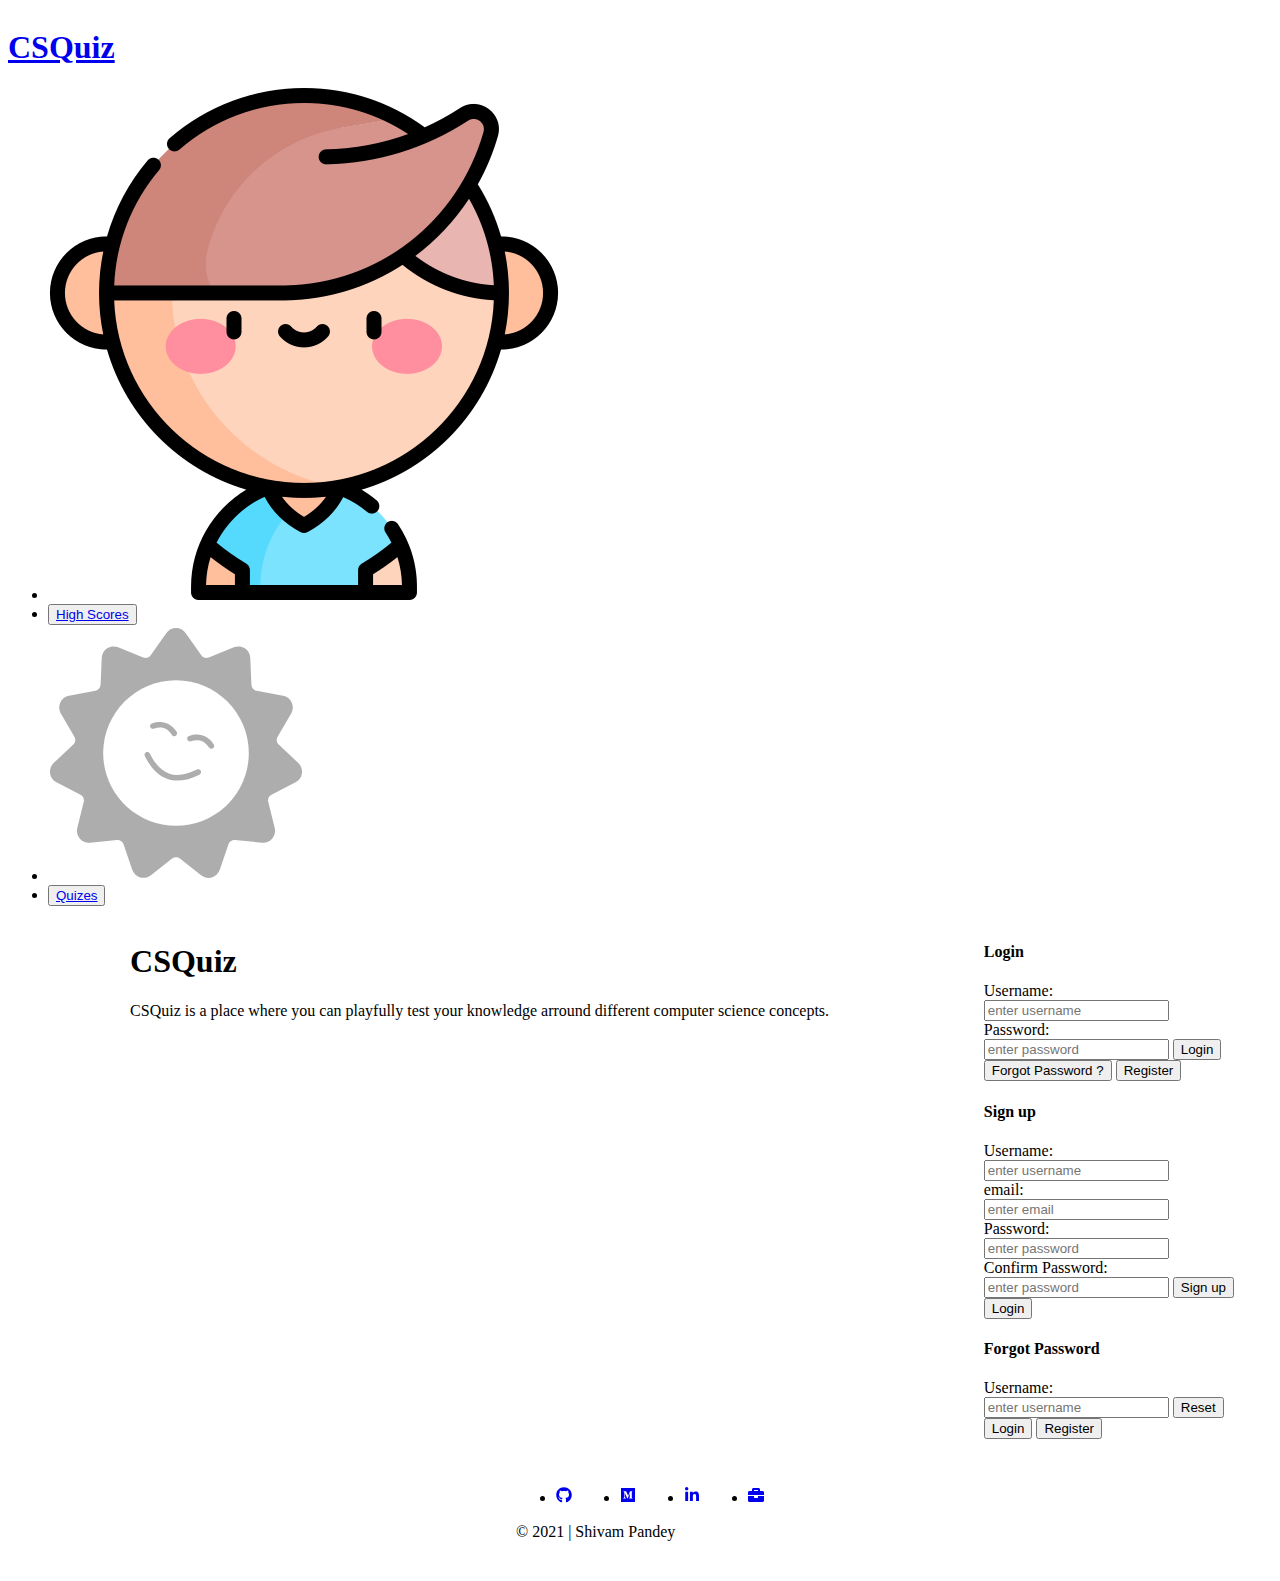
==== index.html @ 69ecd5d8 "feat: quit quiz ui added" ====
<!DOCTYPE html>
<html lang="en">
  <head>
    <meta charset="UTF-8" />
    <meta http-equiv="X-UA-Compatible" content="IE=edge" />
    <meta name="viewport" content="width=device-width, initial-scale=1.0" />
    <link rel="stylesheet" href="https://thisui.netlify.app/min/index.css" />
    <link rel="stylesheet" href="/override.css" />
    <link rel="stylesheet" href="/index.css" />
    <link rel="stylesheet" href="/footer.css">
    <script src="/theme.js" type="module" defer></script>
    <script src="/index.js" type="module" defer></script>
    <title>CSQuiz</title>
  </head>
  <body>
    <header class="csq__header">
      <nav class="tui__nav--box tui__pd-in-xl tui__pd-tb-md">
        <h1 class="tui__nav--logo tui__h-3"><a href="/">CSQuiz</a></h1>
        <div class="tui__nav--mid"></div>
        <ul class="tui__nav--list">
          <li>
            <a href="/profile"><div class="tui__avatar-br-lg tui__flex--center tui__avatar-md">
              <img
                class="tui__img-hw100"
                src="/assets/pngs/player.png"
                alt="user icon"
              />
            </div></a>
          </li>
          <li>
            <button class="tui__btn--link-br-none tui__m-in-md">
              <a href="/high_scores">High Scores</a>
            </button>
          </li>
          <li>
            <div class="tui__avatar-br-lg tui__flex--center tui__avatar-md">
              <img
                class="tui__theme--switch tui__col--svg tui__img-hw100"
                src="/assets/svgs/moon.svg"
              />
            </div>
          </li>
          <li>
            <button class="tui__btn--icon-br-none">
              <a href="/quiz_list">Quizes</a>
            </button>
          </li>
        </ul>
      </nav>
    </header>
    <main class="csq__main tui__m-xl">
      <h1 class="tui__h-1">CSQuiz</h1>
      <p class="tui__text-lg">
        CSQuiz is a place where you can playfully test your knowledge arround
        different computer science concepts.
      </p>
    </main>
    <aside class="csq__aside--right tui__m-xl">
      <div
        class="tui__card tui__pos--rel tui_card--shadow tui__pd-xs csq__card--login"
      >
        <div class="tui__card--img"></div>
        <div class="tui__card--header tui__pd-xs">
          <h4 class="tui__h-4">Login</h4>
        </div>
        <div class="tui__card--body tui__pd-xs">
          <form>
            <span class="tui__input--box">
            <label for="display">Username:</label>
            <input
              type="text"
              placeholder="enter username"
              
              class="tui__input--val"
              id="display"
            />
          </span>
          <span class="tui__input--box">
            <label for="display">Password:</label>
            <input
              type="password"
              placeholder="enter password"
              
              class="tui__input--val"
              id="display"
            />
          </span>
          <button class="tui__btn--primary-br-none" type="submit">Login</button>
          
        </div>
      </form>
      <div class="tui__card--footer tui__flex--row-space-around tui__m-xl">
          <button class="tui__btn--link-br-none csq__btn--forgot">
            Forgot Password ?
          </button>
          <button class="tui__btn--link-br-none csq__btn--reg">Register</button>
        </div>
      </div>

      <div
        class="tui__card tui__pos--rel tui_card--shadow tui__dis--none tui__pd-xs csq__card--reg"
      >
        <div class="tui__card--img"></div>
        <div class="tui__card--header tui__pd-xs">
          <h4 class="tui__h-4">Sign up</h4>
        </div>
        <div class="tui__card--body tui__pd-xs tui__flex--col">
      <form>
        <span class="tui__input--box">
            <label for="display">Username:</label>
            <input
              type="text"
              placeholder="enter username"
              
              class="tui__input--val"
              id="display"
            />
          </span>
          <span class="tui__input--box">
            <label for="display">email:</label>
            <input
              type="email"
              placeholder="enter email"
              
              class="tui__input--val"
              id="display"
            />
          </span>
          <span class="tui__input--box">
            <label for="display">Password:</label>
            <input
              type="password"
              placeholder="enter password"
              
              class="tui__input--val "
              id="display"
            />
          </span>
          <span class="tui__input--box">
            <label for="display">Confirm Password:</label>
            <input
              type="password"
              placeholder="enter password"
              
              class="tui__input--val"
              id="display"
            />
          </span>
          <button
            class="tui__btn--primary-br-none tui__width--max-content tui__m-t-md tui__m-l-xs"
            type="submit"
          >
            Sign up
          </button>
      </form>
    </div>
        <div class="tui__card--footer tui__flex--center tui__m-xl">
          <button class="tui__btn--link-br-none csq__btn--login">Login</button>
        </div>
      </div>

      <div
        class="tui__card tui__pos--rel tui_card--shadow tui__dis--none tui__pd-xs csq__card--forgot"
      >
        <div class="tui__card--img"></div>
        <div class="tui__card--header tui__pd-xs">
          <h4 class="tui__h-4">Forgot Password</h4>
        </div>
        <div class="tui__card--body tui__pd-xs">
      <form>
        <span class="tui__input--box">
            <label for="display">Username:</label>
            <input
              type="text"
              placeholder="enter username"
              
              class="tui__input--val"
              id="display"
            />
          </span>

          <button class="tui__btn--primary-br-none" type="submit">Reset</button>
      </form>
    </div>
        <div class="tui__card--footer tui__m-xl tui__flex--row-space-around">
          <button class="tui__btn--link-br-none csq__btn--login">Login</button>
          <button class="tui__btn--link-br-none csq__btn--reg">Register</button>
        </div>
      </div>
    </aside>
    <footer class="csq__footer">
        <ul>
          <li>
            <a href="https://github.com/SJTGSHIVAM">
              <svg
                stroke="currentColor"
                fill="currentColor"
                stroke-width="0"
                viewBox="0 0 496 512"
                height="1em"
                width="1em"
                xmlns="http://www.w3.org/2000/svg"
              >
                <path
                  d="M165.9 397.4c0 2-2.3 3.6-5.2 3.6-3.3.3-5.6-1.3-5.6-3.6 0-2 2.3-3.6 5.2-3.6 3-.3 5.6 1.3 5.6 3.6zm-31.1-4.5c-.7 2 1.3 4.3 4.3 4.9 2.6 1 5.6 0 6.2-2s-1.3-4.3-4.3-5.2c-2.6-.7-5.5.3-6.2 2.3zm44.2-1.7c-2.9.7-4.9 2.6-4.6 4.9.3 2 2.9 3.3 5.9 2.6 2.9-.7 4.9-2.6 4.6-4.6-.3-1.9-3-3.2-5.9-2.9zM244.8 8C106.1 8 0 113.3 0 252c0 110.9 69.8 205.8 169.5 239.2 12.8 2.3 17.3-5.6 17.3-12.1 0-6.2-.3-40.4-.3-61.4 0 0-70 15-84.7-29.8 0 0-11.4-29.1-27.8-36.6 0 0-22.9-15.7 1.6-15.4 0 0 24.9 2 38.6 25.8 21.9 38.6 58.6 27.5 72.9 20.9 2.3-16 8.8-27.1 16-33.7-55.9-6.2-112.3-14.3-112.3-110.5 0-27.5 7.6-41.3 23.6-58.9-2.6-6.5-11.1-33.3 2.6-67.9 20.9-6.5 69 27 69 27 20-5.6 41.5-8.5 62.8-8.5s42.8 2.9 62.8 8.5c0 0 48.1-33.6 69-27 13.7 34.7 5.2 61.4 2.6 67.9 16 17.7 25.8 31.5 25.8 58.9 0 96.5-58.9 104.2-114.8 110.5 9.2 7.9 17 22.9 17 46.4 0 33.7-.3 75.4-.3 83.6 0 6.5 4.6 14.4 17.3 12.1C428.2 457.8 496 362.9 496 252 496 113.3 383.5 8 244.8 8zM97.2 352.9c-1.3 1-1 3.3.7 5.2 1.6 1.6 3.9 2.3 5.2 1 1.3-1 1-3.3-.7-5.2-1.6-1.6-3.9-2.3-5.2-1zm-10.8-8.1c-.7 1.3.3 2.9 2.3 3.9 1.6 1 3.6.7 4.3-.7.7-1.3-.3-2.9-2.3-3.9-2-.6-3.6-.3-4.3.7zm32.4 35.6c-1.6 1.3-1 4.3 1.3 6.2 2.3 2.3 5.2 2.6 6.5 1 1.3-1.3.7-4.3-1.3-6.2-2.2-2.3-5.2-2.6-6.5-1zm-11.4-14.7c-1.6 1-1.6 3.6 0 5.9 1.6 2.3 4.3 3.3 5.6 2.3 1.6-1.3 1.6-3.9 0-6.2-1.4-2.3-4-3.3-5.6-2z"
                ></path>
              </svg>
            </a>
          </li>
          <li>
            <a href="https://sjtgshivam.medium.com"
              ><svg
                stroke="currentColor"
                fill="currentColor"
                stroke-width="0"
                viewBox="0 0 448 512"
                height="1em"
                width="1em"
                xmlns="http://www.w3.org/2000/svg"
              >
                <path
                  d="M0 32v448h448V32H0zm372.2 106.1l-24 23c-2.1 1.6-3.1 4.2-2.7 6.7v169.3c-.4 2.6.6 5.2 2.7 6.7l23.5 23v5.1h-118V367l24.3-23.6c2.4-2.4 2.4-3.1 2.4-6.7V199.8l-67.6 171.6h-9.1L125 199.8v115c-.7 4.8 1 9.7 4.4 13.2l31.6 38.3v5.1H71.2v-5.1l31.6-38.3c3.4-3.5 4.9-8.4 4.1-13.2v-133c.4-3.7-1-7.3-3.8-9.8L75 138.1V133h87.3l67.4 148L289 133.1h83.2v5z"
                ></path>
              </svg>
            </a>
          </li>
          <li>
            <a href="https://www.linkedin.com/in/shivam-pandey-766524161"
              ><svg
                stroke="currentColor"
                fill="currentColor"
                stroke-width="0"
                viewBox="0 0 448 512"
                height="1em"
                width="1em"
                xmlns="http://www.w3.org/2000/svg"
              >
                <path
                  d="M100.28 448H7.4V148.9h92.88zM53.79 108.1C24.09 108.1 0 83.5 0 53.8a53.79 53.79 0 0 1 107.58 0c0 29.7-24.1 54.3-53.79 54.3zM447.9 448h-92.68V302.4c0-34.7-.7-79.2-48.29-79.2-48.29 0-55.69 37.7-55.69 76.7V448h-92.78V148.9h89.08v40.8h1.3c12.4-23.5 42.69-48.3 87.88-48.3 94 0 111.28 61.9 111.28 142.3V448z"
                ></path>
              </svg>
            </a>
          </li>
          <li>
            <a href="https://sjtgshivam.netlify.app/"
              ><svg
                stroke="currentColor"
                fill="currentColor"
                stroke-width="0"
                viewBox="0 0 512 512"
                height="1em"
                width="1em"
                xmlns="http://www.w3.org/2000/svg"
              >
                <path
                  d="M320 336c0 8.84-7.16 16-16 16h-96c-8.84 0-16-7.16-16-16v-48H0v144c0 25.6 22.4 48 48 48h416c25.6 0 48-22.4 48-48V288H320v48zm144-208h-80V80c0-25.6-22.4-48-48-48H176c-25.6 0-48 22.4-48 48v48H48c-25.6 0-48 22.4-48 48v80h512v-80c0-25.6-22.4-48-48-48zm-144 0H192V96h128v32z"
                ></path>
              </svg>
            </a>
          </li>
        </ul>
        <div>© 2021 | Shivam Pandey</div>
 </footer>
  </body>
</html>
---- override.css ----
/* *************************   This file contains minor fixes that are needed in the library and some overriding css that will help us make custom ui ******************* */

/*=============================================
=            new css to add            =
=============================================*/

/*=====  End of new css to add  ======*/

.tui__input--box label {
  display: block;
}

/*=============================================
=             fixes            =
=============================================*/

.tui__flex--col {
  display: flex;
  flex-direction: column;
}

/*=====  End of  fixes  ======*/
---- index.css ----
@media screen and (min-width: 768px) {
  body {
    display: grid;
    grid-template-areas:
      "nav nav nav nav nav nav nav nav nav nav nav nav"
      "lside lside . con con con con con con . rside rside"
      "foot foot foot foot foot foot foot foot foot foot foot foot";
    grid-template-rows: minmax(10vh, max-content) 1fr minmax(10vh, max-content);
  }
  .csq__header {
    grid-area: nav;
  }
  .csq__main {
    grid-area: con;
  }
  .csq__aside--right {
    grid-area: rside;
  }
  .csq__footer {
    grid-area: foot;
  }
}
/*=====  End of usage layout  ======*/
---- footer.css ----
.csq__footer {
  grid-area: foot;
  background-color: transparent;
  margin: 1rem auto;
  padding: 1rem;
}
.csq__footer > ul {
  display: inline-flex;
  gap: 3rem;
  margin: 1rem auto;
}
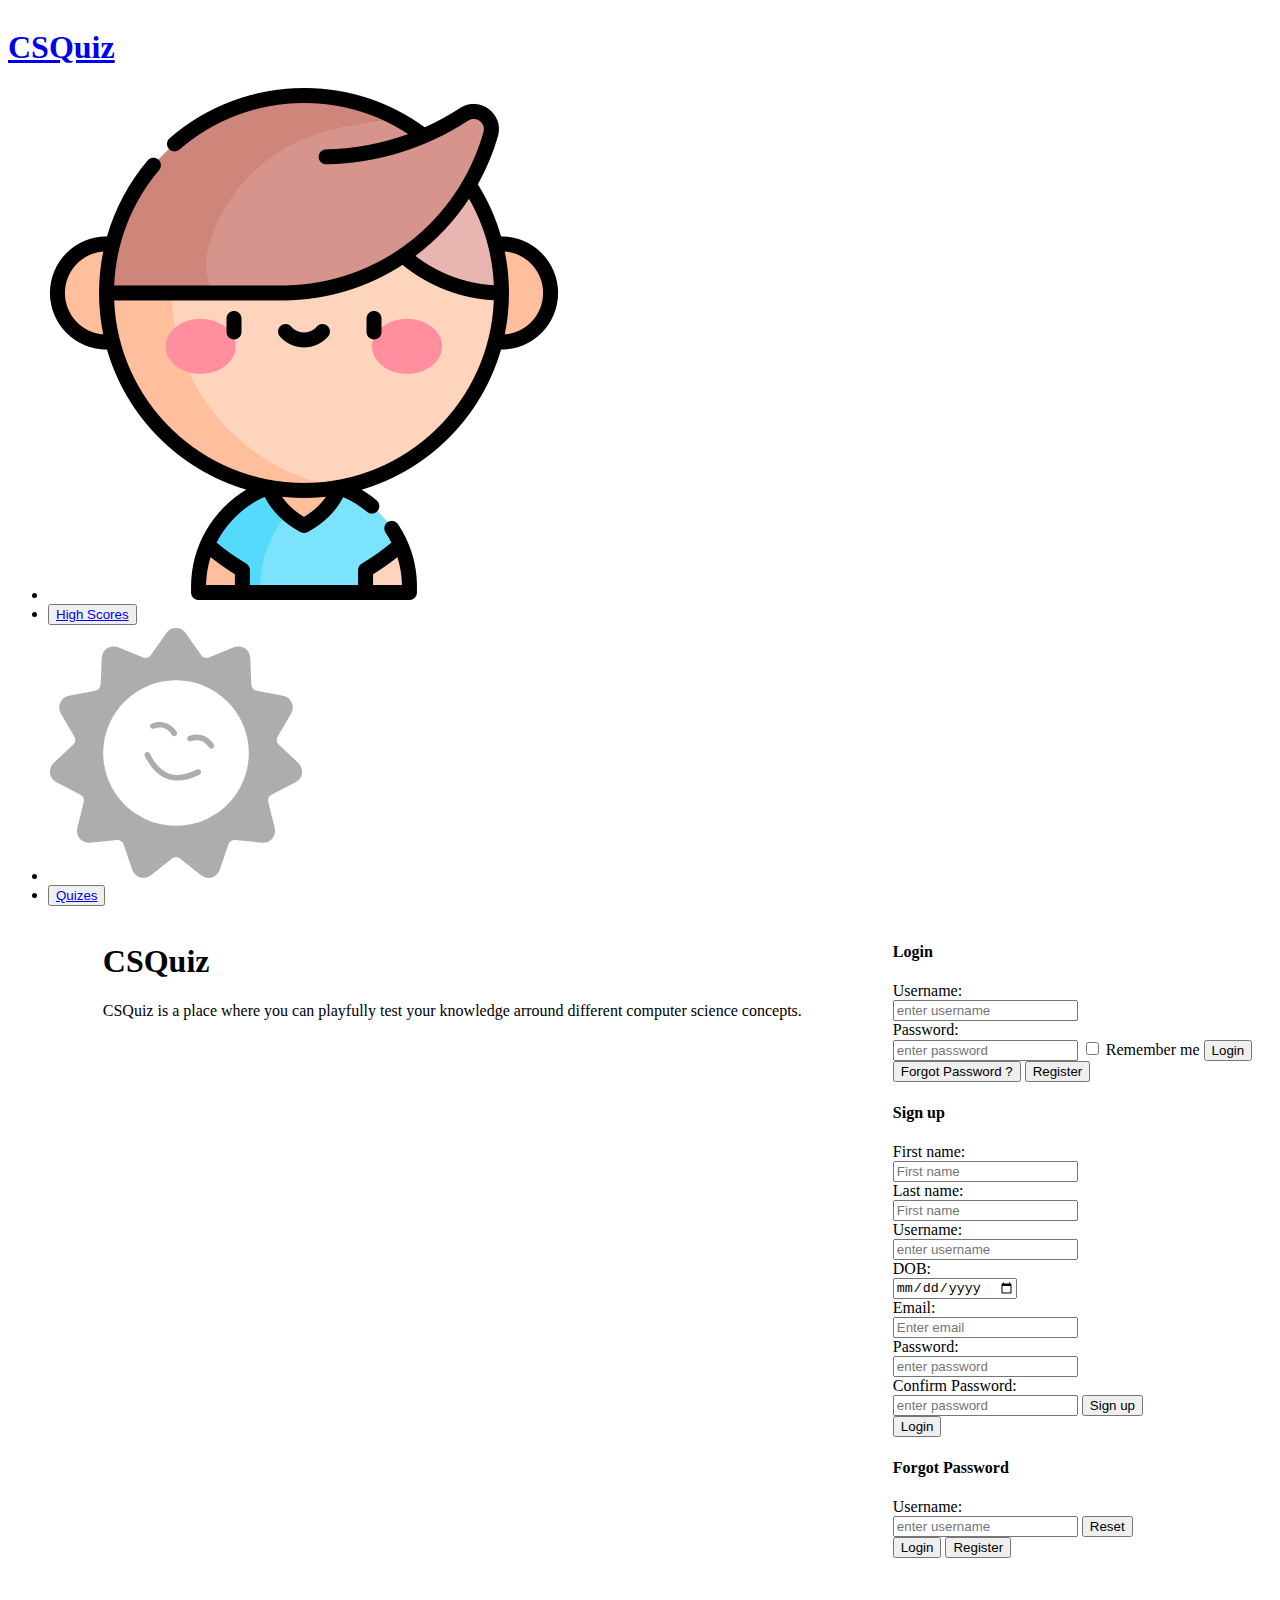
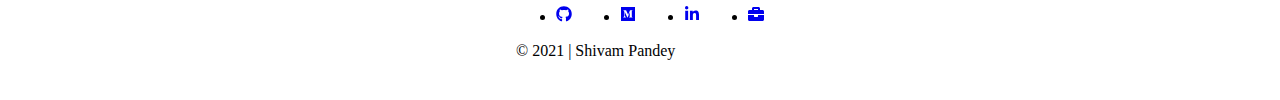
==== commit f40ae965: "feat: Remember me while login ui" ====
--- a/index.html
+++ b/index.html
@@ -85,7 +85,16 @@
               id="display"
             />
           </span>
-          <button class="tui__btn--primary-br-none" type="submit">Login</button>
+          <span class="tui__flex--row tui__m-tb-sm tui__m-in-xs">
+            <input
+              type="checkbox"
+              placeholder="enter password"
+              id="remember"
+              class="tui__input--val tui__m-r-xs"
+            />
+            <label for="remember">Remember me</label>
+          </span>
+          <button class="tui__btn--primary-br-none tui__m-in-xs" type="submit">Login</button>
           
         </div>
       </form>
@@ -107,6 +116,24 @@
         <div class="tui__card--body tui__pd-xs tui__flex--col">
       <form>
         <span class="tui__input--box">
+          <label for="fname">First name:</label>
+          <input
+            type="text"
+            placeholder="First name"
+            class="tui__input--val"
+            id="fname"
+          />
+        </span>
+        <span class="tui__input--box">
+          <label for="lname">Last name:</label>
+          <input
+            type="text"
+            placeholder="First name"
+            class="tui__input--val"
+            id="lname"
+          />
+        </span>
+        <span class="tui__input--box">
             <label for="display">Username:</label>
             <input
               type="text"
@@ -117,33 +144,41 @@
             />
           </span>
           <span class="tui__input--box">
-            <label for="display">email:</label>
+            <label for="dob"> DOB:</label>
+            <input
+              type="date"
+              class="tui__input--val"
+              id="dob"
+            />
+          </span>
+          <span class="tui__input--box">
+            <label for="email">Email:</label>
             <input
               type="email"
-              placeholder="enter email"
-              
-              class="tui__input--val"
-              id="display"
-            />
-          </span>
-          <span class="tui__input--box">
-            <label for="display">Password:</label>
+              placeholder="Enter email"
+              
+              class="tui__input--val"
+              id="email"
+            />
+          </span>
+          <span class="tui__input--box">
+            <label for="pword">Password:</label>
             <input
               type="password"
               placeholder="enter password"
               
               class="tui__input--val "
-              id="display"
-            />
-          </span>
-          <span class="tui__input--box">
-            <label for="display">Confirm Password:</label>
+              id="pword"
+            />
+          </span>
+          <span class="tui__input--box">
+            <label for="cpword">Confirm Password:</label>
             <input
               type="password"
               placeholder="enter password"
               
               class="tui__input--val"
-              id="display"
+              id="cpword"
             />
           </span>
           <button
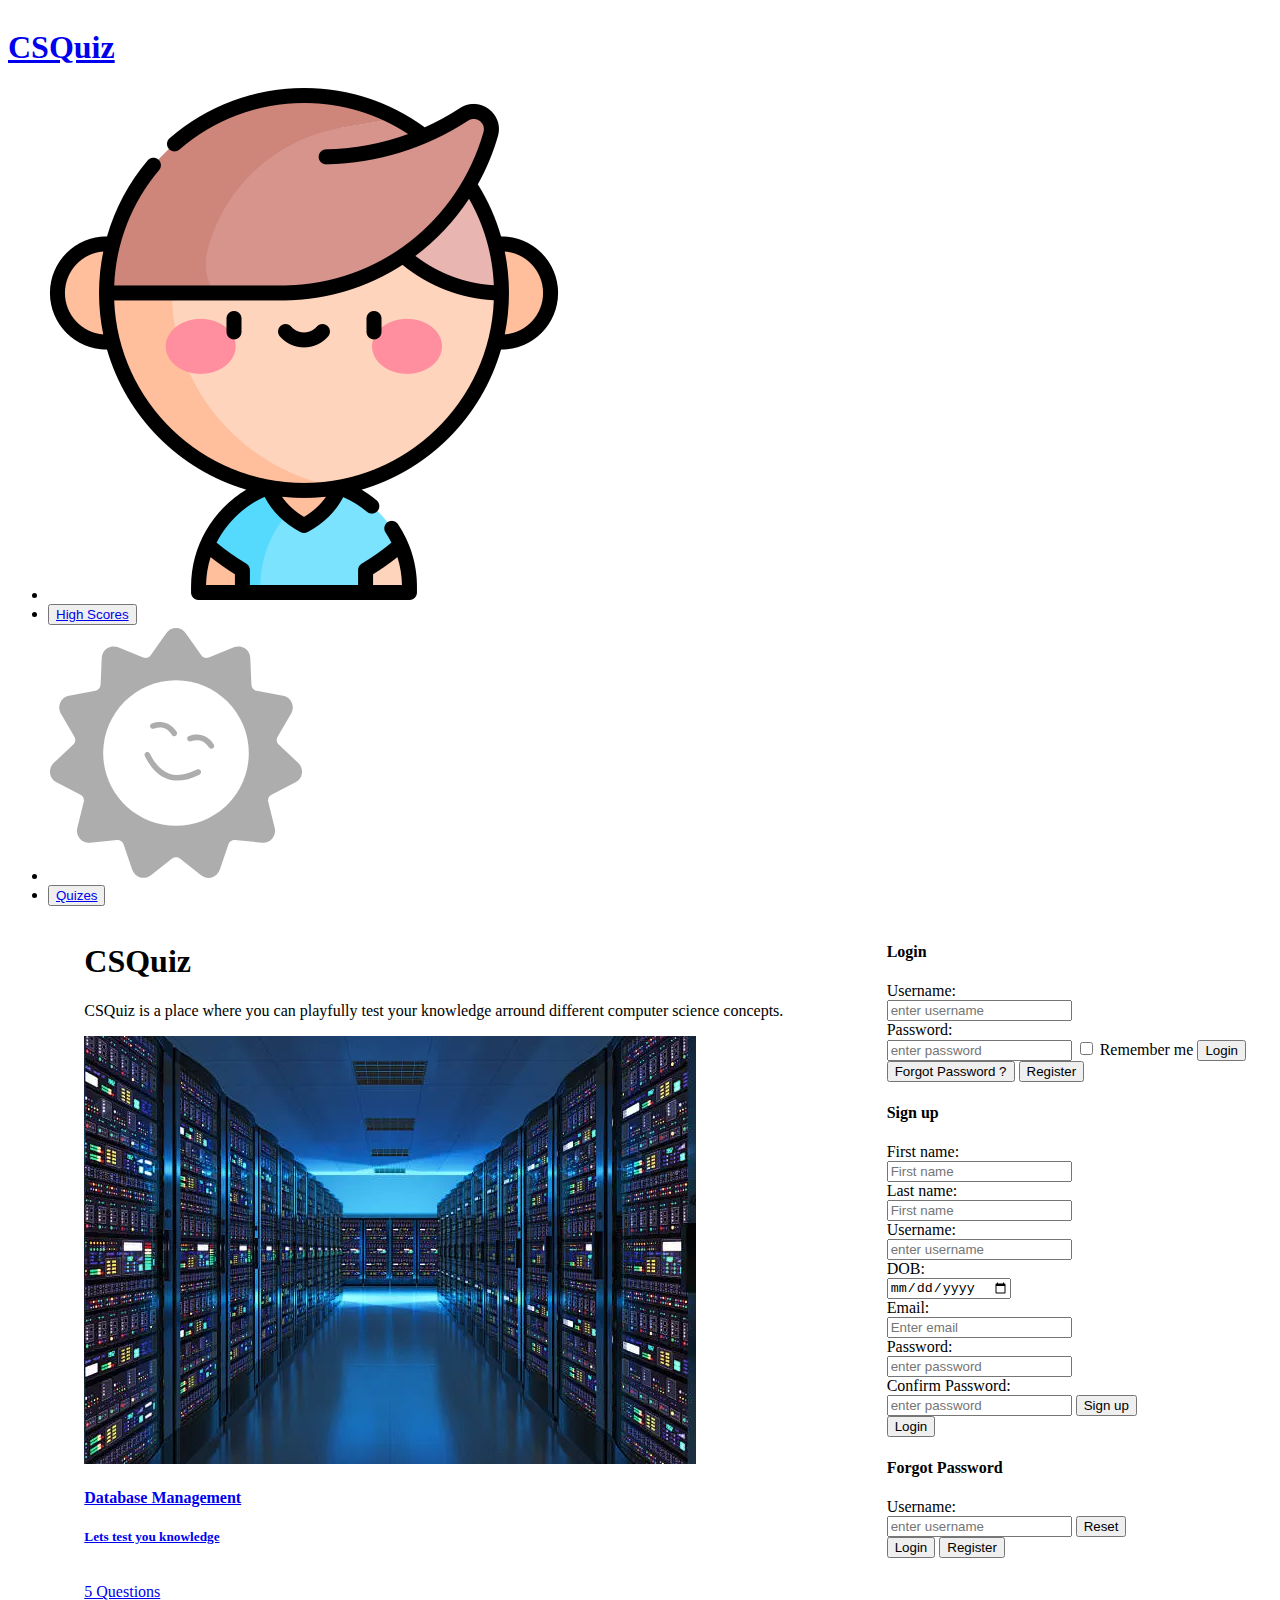
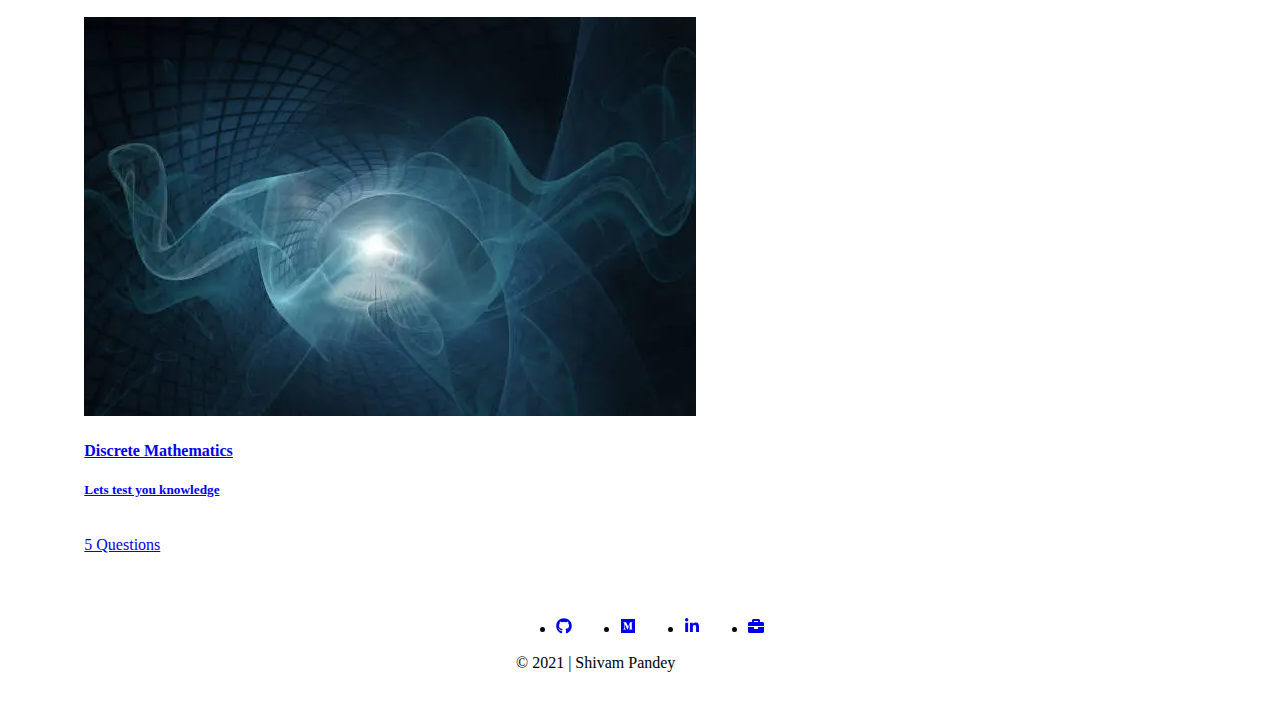
==== commit ec8d075b: "Added featured category" ====
--- a/index.html
+++ b/index.html
@@ -5,9 +5,10 @@
     <meta http-equiv="X-UA-Compatible" content="IE=edge" />
     <meta name="viewport" content="width=device-width, initial-scale=1.0" />
     <link rel="stylesheet" href="https://thisui.netlify.app/min/index.css" />
+    <link rel="stylesheet" href="/root.css" />
     <link rel="stylesheet" href="/override.css" />
     <link rel="stylesheet" href="/index.css" />
-    <link rel="stylesheet" href="/footer.css">
+    <link rel="stylesheet" href="/footer.css" />
     <script src="/theme.js" type="module" defer></script>
     <script src="/index.js" type="module" defer></script>
     <title>CSQuiz</title>
@@ -19,16 +20,17 @@
         <div class="tui__nav--mid"></div>
         <ul class="tui__nav--list">
           <li>
-            <a href="/profile"><div class="tui__avatar-br-lg tui__flex--center tui__avatar-md">
-              <img
-                class="tui__img-hw100"
-                src="/assets/pngs/player.png"
-                alt="user icon"
-              />
-            </div></a>
+            <a href="/profile"
+              ><div class="tui__avatar-br-lg tui__flex--center tui__avatar-md">
+                <img
+                  class="tui__img-hw100"
+                  src="/assets/pngs/player.png"
+                  alt="user icon"
+                /></div
+            ></a>
           </li>
           <li>
-            <button class="tui__btn--link-br-none tui__m-in-md">
+            <button class="tui__btn--primary-br-none tui__m-in-md">
               <a href="/high_scores">High Scores</a>
             </button>
           </li>
@@ -54,6 +56,70 @@
         CSQuiz is a place where you can playfully test your knowledge arround
         different computer science concepts.
       </p>
+      <div class="tui__flex--center">
+        <div
+          class="csq__category--featured tui__m-in-xs tui__m-tb-xl tui__width--strech"
+        >
+          <a href="/rules">
+            <div
+              class="tui__badge--ribbon tui__pos--rel tui__ribbon--bg-col"
+              data-label="Featured"
+            >
+              <div
+                class="tui__card tui__pos--rel tui_card--shadow tui__width--100 tui__height--100 tui__flex--col"
+              >
+                <div class="tui__card--img">
+                  <img
+                    class="tui__image--center-cover"
+                    src="/assets/webps/dbms.webp"
+                    alt="image"
+                  />
+                </div>
+                <div class="tui__card--header tui__pd-xs">
+                  <h4 class="tui__h-4" class="tui__h-1">Database Management</h4>
+                  <h5 class="tui__h-5">Lets test you knowledge</h5>
+                </div>
+                <div class="tui__card--body tui__pd-xs">
+                  <p class="tui__text-sm">5 Questions</p>
+                </div>
+                <div class="tui__card--footer"></div>
+              </div>
+            </div>
+          </a>
+        </div>
+        <div
+          class="csq__category--featured tui__m-in-xs tui__m-tb-xl tui__width--100 tui__height--100"
+        >
+          <a href="/rules">
+            <div
+              class="tui__badge--ribbon tui__pos--rel tui__ribbon--bg-col tui__width--100 tui__height--100"
+              data-label="Featured"
+            >
+              <div
+                class="tui__card tui__pos--rel tui_card--shadow tui__width--100 tui__height--100 tui__flex--col tui__width--strech"
+              >
+                <div class="tui__card--img">
+                  <img
+                    class="tui__image--center-cover"
+                    src="/assets/webps/dm.webp"
+                    alt="image"
+                  />
+                </div>
+                <div class="tui__card--header tui__pd-xs">
+                  <h4 class="tui__h-4" class="tui__h-1">
+                    Discrete Mathematics
+                  </h4>
+                  <h5 class="tui__h-5">Lets test you knowledge</h5>
+                </div>
+                <div class="tui__card--body tui__pd-xs">
+                  <p class="tui__text-sm">5 Questions</p>
+                </div>
+                <div class="tui__card--footer"></div>
+              </div>
+            </div>
+          </a>
+        </div>
+      </div>
     </main>
     <aside class="csq__aside--right tui__m-xl">
       <div
@@ -66,43 +132,48 @@
         <div class="tui__card--body tui__pd-xs">
           <form>
             <span class="tui__input--box">
-            <label for="display">Username:</label>
-            <input
-              type="text"
-              placeholder="enter username"
-              
-              class="tui__input--val"
-              id="display"
-            />
-          </span>
-          <span class="tui__input--box">
-            <label for="display">Password:</label>
-            <input
-              type="password"
-              placeholder="enter password"
-              
-              class="tui__input--val"
-              id="display"
-            />
-          </span>
-          <span class="tui__flex--row tui__m-tb-sm tui__m-in-xs">
-            <input
-              type="checkbox"
-              placeholder="enter password"
-              id="remember"
-              class="tui__input--val tui__m-r-xs"
-            />
-            <label for="remember">Remember me</label>
-          </span>
-          <button class="tui__btn--primary-br-none tui__m-in-xs" type="submit">Login</button>
-          
-        </div>
-      </form>
-      <div class="tui__card--footer tui__flex--row-space-around tui__m-xl">
-          <button class="tui__btn--link-br-none csq__btn--forgot">
+              <label for="display">Username:</label>
+              <input
+                type="text"
+                placeholder="enter username"
+                class="tui__input--val"
+                id="display"
+              />
+            </span>
+            <span class="tui__input--box">
+              <label for="display">Password:</label>
+              <input
+                type="password"
+                placeholder="enter password"
+                class="tui__input--val"
+                id="display"
+              />
+            </span>
+            <span class="tui__flex--row tui__m-tb-sm tui__m-in-xs">
+              <input
+                type="checkbox"
+                placeholder="enter password"
+                id="remember"
+                class="tui__input--val tui__m-r-xs"
+              />
+              <label for="remember">Remember me</label>
+            </span>
+            <button
+              class="tui__btn--primary-br-none tui__m-in-xs"
+              type="submit"
+            >
+              Login
+            </button>
+          </form>
+        </div>
+
+        <div class="tui__card--footer tui__flex--row-space-around tui__m-xl">
+          <button class="tui__btn--primary-br-none csq__btn--forgot">
             Forgot Password ?
           </button>
-          <button class="tui__btn--link-br-none csq__btn--reg">Register</button>
+          <button class="tui__btn--primary-br-none csq__btn--reg">
+            Register
+          </button>
         </div>
       </div>
 
@@ -114,83 +185,77 @@
           <h4 class="tui__h-4">Sign up</h4>
         </div>
         <div class="tui__card--body tui__pd-xs tui__flex--col">
-      <form>
-        <span class="tui__input--box">
-          <label for="fname">First name:</label>
-          <input
-            type="text"
-            placeholder="First name"
-            class="tui__input--val"
-            id="fname"
-          />
-        </span>
-        <span class="tui__input--box">
-          <label for="lname">Last name:</label>
-          <input
-            type="text"
-            placeholder="First name"
-            class="tui__input--val"
-            id="lname"
-          />
-        </span>
-        <span class="tui__input--box">
-            <label for="display">Username:</label>
-            <input
-              type="text"
-              placeholder="enter username"
-              
-              class="tui__input--val"
-              id="display"
-            />
-          </span>
-          <span class="tui__input--box">
-            <label for="dob"> DOB:</label>
-            <input
-              type="date"
-              class="tui__input--val"
-              id="dob"
-            />
-          </span>
-          <span class="tui__input--box">
-            <label for="email">Email:</label>
-            <input
-              type="email"
-              placeholder="Enter email"
-              
-              class="tui__input--val"
-              id="email"
-            />
-          </span>
-          <span class="tui__input--box">
-            <label for="pword">Password:</label>
-            <input
-              type="password"
-              placeholder="enter password"
-              
-              class="tui__input--val "
-              id="pword"
-            />
-          </span>
-          <span class="tui__input--box">
-            <label for="cpword">Confirm Password:</label>
-            <input
-              type="password"
-              placeholder="enter password"
-              
-              class="tui__input--val"
-              id="cpword"
-            />
-          </span>
-          <button
-            class="tui__btn--primary-br-none tui__width--max-content tui__m-t-md tui__m-l-xs"
-            type="submit"
-          >
-            Sign up
-          </button>
-      </form>
-    </div>
+          <form>
+            <span class="tui__input--box">
+              <label for="fname">First name:</label>
+              <input
+                type="text"
+                placeholder="First name"
+                class="tui__input--val"
+                id="fname"
+              />
+            </span>
+            <span class="tui__input--box">
+              <label for="lname">Last name:</label>
+              <input
+                type="text"
+                placeholder="First name"
+                class="tui__input--val"
+                id="lname"
+              />
+            </span>
+            <span class="tui__input--box">
+              <label for="display">Username:</label>
+              <input
+                type="text"
+                placeholder="enter username"
+                class="tui__input--val"
+                id="display"
+              />
+            </span>
+            <span class="tui__input--box">
+              <label for="dob"> DOB:</label>
+              <input type="date" class="tui__input--val" id="dob" />
+            </span>
+            <span class="tui__input--box">
+              <label for="email">Email:</label>
+              <input
+                type="email"
+                placeholder="Enter email"
+                class="tui__input--val"
+                id="email"
+              />
+            </span>
+            <span class="tui__input--box">
+              <label for="pword">Password:</label>
+              <input
+                type="password"
+                placeholder="enter password"
+                class="tui__input--val"
+                id="pword"
+              />
+            </span>
+            <span class="tui__input--box">
+              <label for="cpword">Confirm Password:</label>
+              <input
+                type="password"
+                placeholder="enter password"
+                class="tui__input--val"
+                id="cpword"
+              />
+            </span>
+            <button
+              class="tui__btn--primary-br-none tui__width--max-content tui__m-t-md tui__m-l-xs"
+              type="submit"
+            >
+              Sign up
+            </button>
+          </form>
+        </div>
         <div class="tui__card--footer tui__flex--center tui__m-xl">
-          <button class="tui__btn--link-br-none csq__btn--login">Login</button>
+          <button class="tui__btn--primary-br-none csq__btn--login">
+            Login
+          </button>
         </div>
       </div>
 
@@ -202,99 +267,104 @@
           <h4 class="tui__h-4">Forgot Password</h4>
         </div>
         <div class="tui__card--body tui__pd-xs">
-      <form>
-        <span class="tui__input--box">
-            <label for="display">Username:</label>
-            <input
-              type="text"
-              placeholder="enter username"
-              
-              class="tui__input--val"
-              id="display"
-            />
-          </span>
+          <form>
+            <span class="tui__input--box">
+              <label for="display">Username:</label>
+              <input
+                type="text"
+                placeholder="enter username"
+                class="tui__input--val"
+                id="display"
+              />
+            </span>
 
-          <button class="tui__btn--primary-br-none" type="submit">Reset</button>
-      </form>
-    </div>
+            <button class="tui__btn--primary-br-none" type="submit">
+              Reset
+            </button>
+          </form>
+        </div>
         <div class="tui__card--footer tui__m-xl tui__flex--row-space-around">
-          <button class="tui__btn--link-br-none csq__btn--login">Login</button>
-          <button class="tui__btn--link-br-none csq__btn--reg">Register</button>
+          <button class="tui__btn--primary-br-none csq__btn--login">
+            Login
+          </button>
+          <button class="tui__btn--primary-br-none csq__btn--reg">
+            Register
+          </button>
         </div>
       </div>
     </aside>
-    <footer class="csq__footer">
-        <ul>
-          <li>
-            <a href="https://github.com/SJTGSHIVAM">
-              <svg
-                stroke="currentColor"
-                fill="currentColor"
-                stroke-width="0"
-                viewBox="0 0 496 512"
-                height="1em"
-                width="1em"
-                xmlns="http://www.w3.org/2000/svg"
-              >
-                <path
-                  d="M165.9 397.4c0 2-2.3 3.6-5.2 3.6-3.3.3-5.6-1.3-5.6-3.6 0-2 2.3-3.6 5.2-3.6 3-.3 5.6 1.3 5.6 3.6zm-31.1-4.5c-.7 2 1.3 4.3 4.3 4.9 2.6 1 5.6 0 6.2-2s-1.3-4.3-4.3-5.2c-2.6-.7-5.5.3-6.2 2.3zm44.2-1.7c-2.9.7-4.9 2.6-4.6 4.9.3 2 2.9 3.3 5.9 2.6 2.9-.7 4.9-2.6 4.6-4.6-.3-1.9-3-3.2-5.9-2.9zM244.8 8C106.1 8 0 113.3 0 252c0 110.9 69.8 205.8 169.5 239.2 12.8 2.3 17.3-5.6 17.3-12.1 0-6.2-.3-40.4-.3-61.4 0 0-70 15-84.7-29.8 0 0-11.4-29.1-27.8-36.6 0 0-22.9-15.7 1.6-15.4 0 0 24.9 2 38.6 25.8 21.9 38.6 58.6 27.5 72.9 20.9 2.3-16 8.8-27.1 16-33.7-55.9-6.2-112.3-14.3-112.3-110.5 0-27.5 7.6-41.3 23.6-58.9-2.6-6.5-11.1-33.3 2.6-67.9 20.9-6.5 69 27 69 27 20-5.6 41.5-8.5 62.8-8.5s42.8 2.9 62.8 8.5c0 0 48.1-33.6 69-27 13.7 34.7 5.2 61.4 2.6 67.9 16 17.7 25.8 31.5 25.8 58.9 0 96.5-58.9 104.2-114.8 110.5 9.2 7.9 17 22.9 17 46.4 0 33.7-.3 75.4-.3 83.6 0 6.5 4.6 14.4 17.3 12.1C428.2 457.8 496 362.9 496 252 496 113.3 383.5 8 244.8 8zM97.2 352.9c-1.3 1-1 3.3.7 5.2 1.6 1.6 3.9 2.3 5.2 1 1.3-1 1-3.3-.7-5.2-1.6-1.6-3.9-2.3-5.2-1zm-10.8-8.1c-.7 1.3.3 2.9 2.3 3.9 1.6 1 3.6.7 4.3-.7.7-1.3-.3-2.9-2.3-3.9-2-.6-3.6-.3-4.3.7zm32.4 35.6c-1.6 1.3-1 4.3 1.3 6.2 2.3 2.3 5.2 2.6 6.5 1 1.3-1.3.7-4.3-1.3-6.2-2.2-2.3-5.2-2.6-6.5-1zm-11.4-14.7c-1.6 1-1.6 3.6 0 5.9 1.6 2.3 4.3 3.3 5.6 2.3 1.6-1.3 1.6-3.9 0-6.2-1.4-2.3-4-3.3-5.6-2z"
-                ></path>
-              </svg>
-            </a>
-          </li>
-          <li>
-            <a href="https://sjtgshivam.medium.com"
-              ><svg
-                stroke="currentColor"
-                fill="currentColor"
-                stroke-width="0"
-                viewBox="0 0 448 512"
-                height="1em"
-                width="1em"
-                xmlns="http://www.w3.org/2000/svg"
-              >
-                <path
-                  d="M0 32v448h448V32H0zm372.2 106.1l-24 23c-2.1 1.6-3.1 4.2-2.7 6.7v169.3c-.4 2.6.6 5.2 2.7 6.7l23.5 23v5.1h-118V367l24.3-23.6c2.4-2.4 2.4-3.1 2.4-6.7V199.8l-67.6 171.6h-9.1L125 199.8v115c-.7 4.8 1 9.7 4.4 13.2l31.6 38.3v5.1H71.2v-5.1l31.6-38.3c3.4-3.5 4.9-8.4 4.1-13.2v-133c.4-3.7-1-7.3-3.8-9.8L75 138.1V133h87.3l67.4 148L289 133.1h83.2v5z"
-                ></path>
-              </svg>
-            </a>
-          </li>
-          <li>
-            <a href="https://www.linkedin.com/in/shivam-pandey-766524161"
-              ><svg
-                stroke="currentColor"
-                fill="currentColor"
-                stroke-width="0"
-                viewBox="0 0 448 512"
-                height="1em"
-                width="1em"
-                xmlns="http://www.w3.org/2000/svg"
-              >
-                <path
-                  d="M100.28 448H7.4V148.9h92.88zM53.79 108.1C24.09 108.1 0 83.5 0 53.8a53.79 53.79 0 0 1 107.58 0c0 29.7-24.1 54.3-53.79 54.3zM447.9 448h-92.68V302.4c0-34.7-.7-79.2-48.29-79.2-48.29 0-55.69 37.7-55.69 76.7V448h-92.78V148.9h89.08v40.8h1.3c12.4-23.5 42.69-48.3 87.88-48.3 94 0 111.28 61.9 111.28 142.3V448z"
-                ></path>
-              </svg>
-            </a>
-          </li>
-          <li>
-            <a href="https://sjtgshivam.netlify.app/"
-              ><svg
-                stroke="currentColor"
-                fill="currentColor"
-                stroke-width="0"
-                viewBox="0 0 512 512"
-                height="1em"
-                width="1em"
-                xmlns="http://www.w3.org/2000/svg"
-              >
-                <path
-                  d="M320 336c0 8.84-7.16 16-16 16h-96c-8.84 0-16-7.16-16-16v-48H0v144c0 25.6 22.4 48 48 48h416c25.6 0 48-22.4 48-48V288H320v48zm144-208h-80V80c0-25.6-22.4-48-48-48H176c-25.6 0-48 22.4-48 48v48H48c-25.6 0-48 22.4-48 48v80h512v-80c0-25.6-22.4-48-48-48zm-144 0H192V96h128v32z"
-                ></path>
-              </svg>
-            </a>
-          </li>
-        </ul>
-        <div>© 2021 | Shivam Pandey</div>
- </footer>
+    <footer class="csq__footer tui__flex--col">
+      <ul class="tui__m-auto">
+        <li>
+          <a href="https://github.com/SJTGSHIVAM">
+            <svg
+              stroke="currentColor"
+              fill="currentColor"
+              stroke-width="0"
+              viewBox="0 0 496 512"
+              height="1em"
+              width="1em"
+              xmlns="http://www.w3.org/2000/svg"
+            >
+              <path
+                d="M165.9 397.4c0 2-2.3 3.6-5.2 3.6-3.3.3-5.6-1.3-5.6-3.6 0-2 2.3-3.6 5.2-3.6 3-.3 5.6 1.3 5.6 3.6zm-31.1-4.5c-.7 2 1.3 4.3 4.3 4.9 2.6 1 5.6 0 6.2-2s-1.3-4.3-4.3-5.2c-2.6-.7-5.5.3-6.2 2.3zm44.2-1.7c-2.9.7-4.9 2.6-4.6 4.9.3 2 2.9 3.3 5.9 2.6 2.9-.7 4.9-2.6 4.6-4.6-.3-1.9-3-3.2-5.9-2.9zM244.8 8C106.1 8 0 113.3 0 252c0 110.9 69.8 205.8 169.5 239.2 12.8 2.3 17.3-5.6 17.3-12.1 0-6.2-.3-40.4-.3-61.4 0 0-70 15-84.7-29.8 0 0-11.4-29.1-27.8-36.6 0 0-22.9-15.7 1.6-15.4 0 0 24.9 2 38.6 25.8 21.9 38.6 58.6 27.5 72.9 20.9 2.3-16 8.8-27.1 16-33.7-55.9-6.2-112.3-14.3-112.3-110.5 0-27.5 7.6-41.3 23.6-58.9-2.6-6.5-11.1-33.3 2.6-67.9 20.9-6.5 69 27 69 27 20-5.6 41.5-8.5 62.8-8.5s42.8 2.9 62.8 8.5c0 0 48.1-33.6 69-27 13.7 34.7 5.2 61.4 2.6 67.9 16 17.7 25.8 31.5 25.8 58.9 0 96.5-58.9 104.2-114.8 110.5 9.2 7.9 17 22.9 17 46.4 0 33.7-.3 75.4-.3 83.6 0 6.5 4.6 14.4 17.3 12.1C428.2 457.8 496 362.9 496 252 496 113.3 383.5 8 244.8 8zM97.2 352.9c-1.3 1-1 3.3.7 5.2 1.6 1.6 3.9 2.3 5.2 1 1.3-1 1-3.3-.7-5.2-1.6-1.6-3.9-2.3-5.2-1zm-10.8-8.1c-.7 1.3.3 2.9 2.3 3.9 1.6 1 3.6.7 4.3-.7.7-1.3-.3-2.9-2.3-3.9-2-.6-3.6-.3-4.3.7zm32.4 35.6c-1.6 1.3-1 4.3 1.3 6.2 2.3 2.3 5.2 2.6 6.5 1 1.3-1.3.7-4.3-1.3-6.2-2.2-2.3-5.2-2.6-6.5-1zm-11.4-14.7c-1.6 1-1.6 3.6 0 5.9 1.6 2.3 4.3 3.3 5.6 2.3 1.6-1.3 1.6-3.9 0-6.2-1.4-2.3-4-3.3-5.6-2z"
+              ></path>
+            </svg>
+          </a>
+        </li>
+        <li>
+          <a href="https://sjtgshivam.medium.com"
+            ><svg
+              stroke="currentColor"
+              fill="currentColor"
+              stroke-width="0"
+              viewBox="0 0 448 512"
+              height="1em"
+              width="1em"
+              xmlns="http://www.w3.org/2000/svg"
+            >
+              <path
+                d="M0 32v448h448V32H0zm372.2 106.1l-24 23c-2.1 1.6-3.1 4.2-2.7 6.7v169.3c-.4 2.6.6 5.2 2.7 6.7l23.5 23v5.1h-118V367l24.3-23.6c2.4-2.4 2.4-3.1 2.4-6.7V199.8l-67.6 171.6h-9.1L125 199.8v115c-.7 4.8 1 9.7 4.4 13.2l31.6 38.3v5.1H71.2v-5.1l31.6-38.3c3.4-3.5 4.9-8.4 4.1-13.2v-133c.4-3.7-1-7.3-3.8-9.8L75 138.1V133h87.3l67.4 148L289 133.1h83.2v5z"
+              ></path>
+            </svg>
+          </a>
+        </li>
+        <li>
+          <a href="https://www.linkedin.com/in/shivam-pandey-766524161"
+            ><svg
+              stroke="currentColor"
+              fill="currentColor"
+              stroke-width="0"
+              viewBox="0 0 448 512"
+              height="1em"
+              width="1em"
+              xmlns="http://www.w3.org/2000/svg"
+            >
+              <path
+                d="M100.28 448H7.4V148.9h92.88zM53.79 108.1C24.09 108.1 0 83.5 0 53.8a53.79 53.79 0 0 1 107.58 0c0 29.7-24.1 54.3-53.79 54.3zM447.9 448h-92.68V302.4c0-34.7-.7-79.2-48.29-79.2-48.29 0-55.69 37.7-55.69 76.7V448h-92.78V148.9h89.08v40.8h1.3c12.4-23.5 42.69-48.3 87.88-48.3 94 0 111.28 61.9 111.28 142.3V448z"
+              ></path>
+            </svg>
+          </a>
+        </li>
+        <li>
+          <a href="https://sjtgshivam.netlify.app/"
+            ><svg
+              stroke="currentColor"
+              fill="currentColor"
+              stroke-width="0"
+              viewBox="0 0 512 512"
+              height="1em"
+              width="1em"
+              xmlns="http://www.w3.org/2000/svg"
+            >
+              <path
+                d="M320 336c0 8.84-7.16 16-16 16h-96c-8.84 0-16-7.16-16-16v-48H0v144c0 25.6 22.4 48 48 48h416c25.6 0 48-22.4 48-48V288H320v48zm144-208h-80V80c0-25.6-22.4-48-48-48H176c-25.6 0-48 22.4-48 48v48H48c-25.6 0-48 22.4-48 48v80h512v-80c0-25.6-22.4-48-48-48zm-144 0H192V96h128v32z"
+              ></path>
+            </svg>
+          </a>
+        </li>
+      </ul>
+      <div class="tui__m-auto">© 2021 | Shivam Pandey</div>
+    </footer>
   </body>
 </html>
--- a/root.css
+++ b/root.css
@@ -0,0 +1,22 @@
+:root {
+  --primary-col: #169dab;
+  --primary-col-fil: invert(85%) sepia(19%) saturate(904%) hue-rotate(180deg)
+    brightness(104%) contrast(105%);
+  --secondary-col: #6a73e9;
+  --secondary-col-fil: invert(26%) sepia(85%) saturate(1144%) hue-rotate(171deg)
+    brightness(94%) contrast(98%);
+  --dark: #ffffff;
+  --dark-fil: invert(6%) sepia(9%) saturate(979%) hue-rotate(176deg)
+    brightness(96%) contrast(86%);
+  --dark-light: #dddddd;
+  --dark-ligt-fil: invert(53%) sepia(1%) saturate(2752%) hue-rotate(189deg)
+    brightness(85%) contrast(80%);
+  --white: rgb(11, 21, 35);
+  --white-fil: invert(100%) sepia(0%) saturate(7491%) hue-rotate(347deg)
+    brightness(109%) contrast(98%);
+  --white-dark: #5d5d5d;
+  --white-dark-fil: invert(99%) sepia(6%) saturate(3458%) hue-rotate(174deg)
+    brightness(112%) contrast(91%);
+  --shadows-md: var(--theme-dark) 2.4px 2.4px 3.2px;
+  --tui-btn-link-bg: var(--primary-col);
+}
--- a/override.css
+++ b/override.css
@@ -19,4 +19,11 @@
   flex-direction: column;
 }
 
+.tui__input--area {
+  resize: none;
+  overflow: auto;
+  width: 100%;
+  padding: var(--button-padding-xs);
+  outline: var(--g-border-width-xs) solid var(--body-text-color);
+}
 /*=====  End of  fixes  ======*/
--- a/index.css
+++ b/index.css
@@ -1,3 +1,7 @@
+.csq__category--featured {
+  width: 33vw;
+}
+
 @media screen and (min-width: 768px) {
   body {
     display: grid;
@@ -19,5 +23,8 @@
   .csq__footer {
     grid-area: foot;
   }
+  .csq__category--featured {
+    width: 17vw;
+  }
 }
 /*=====  End of usage layout  ======*/
